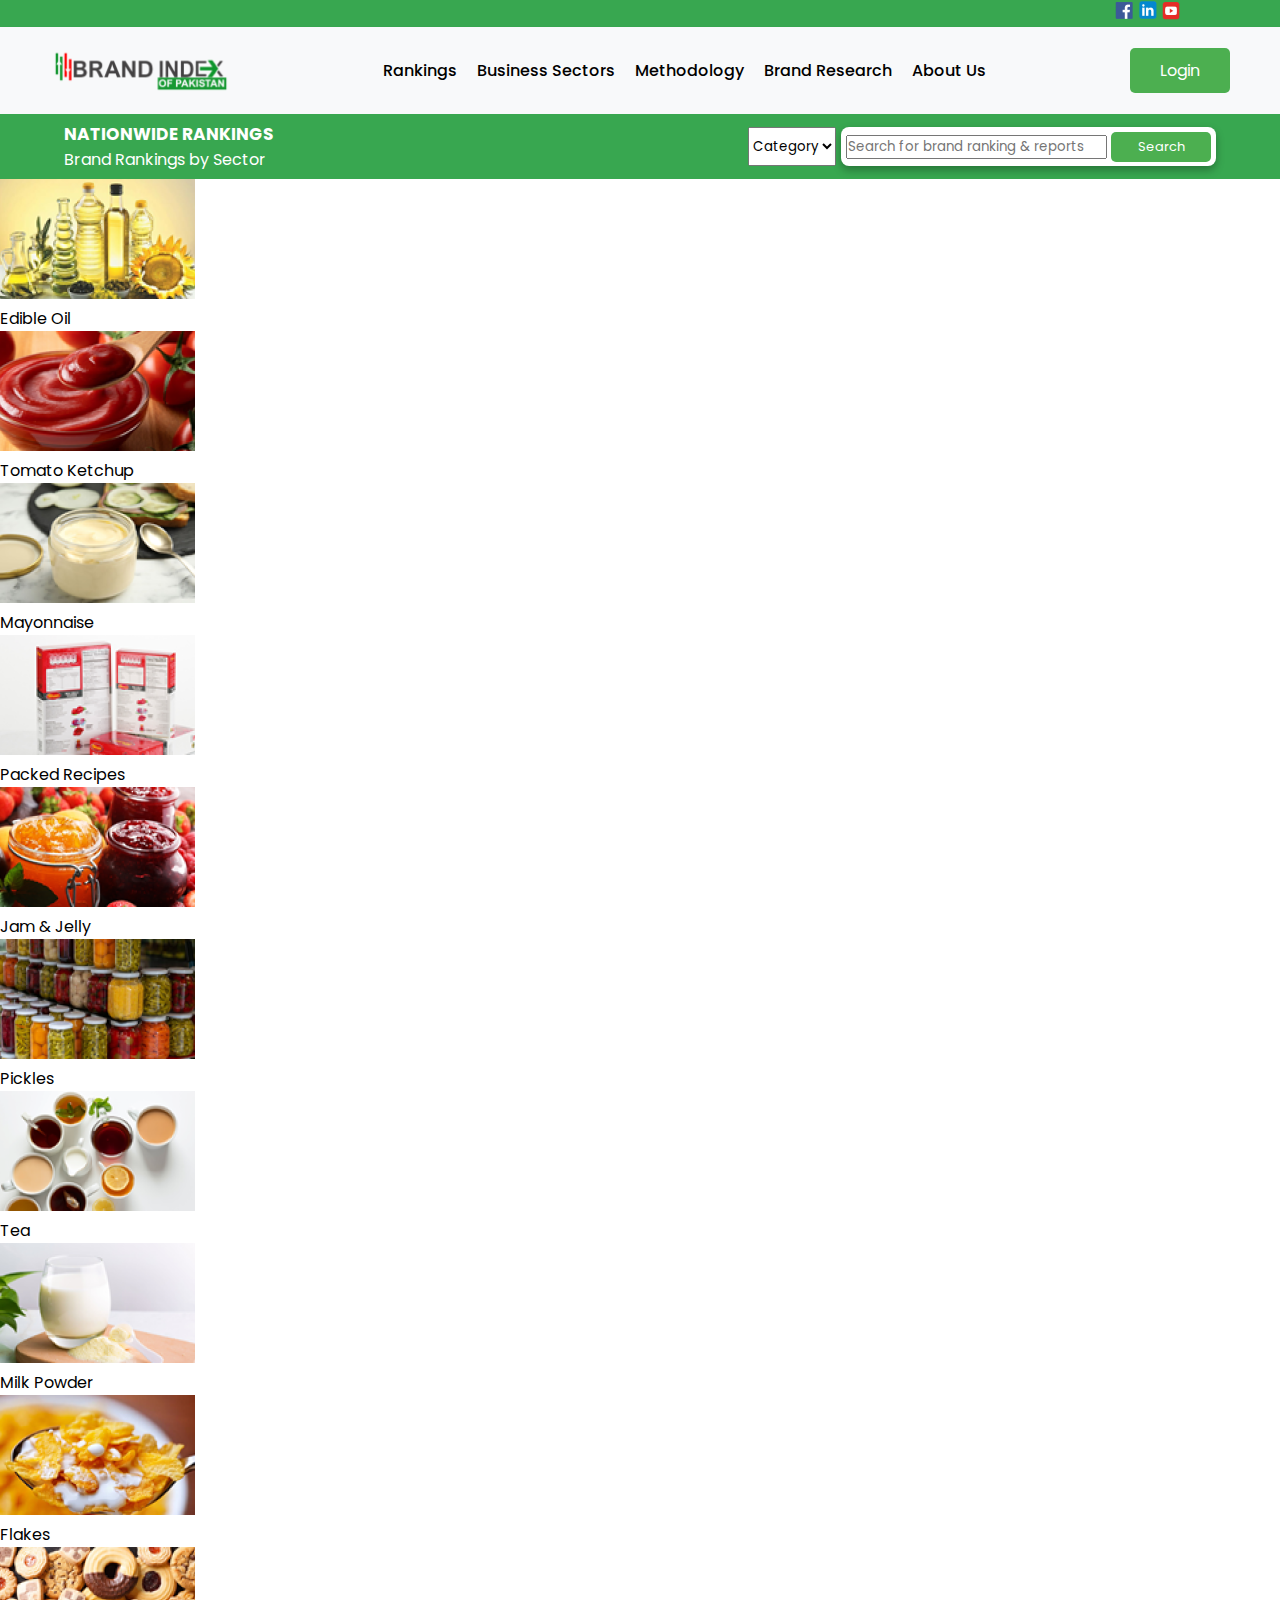
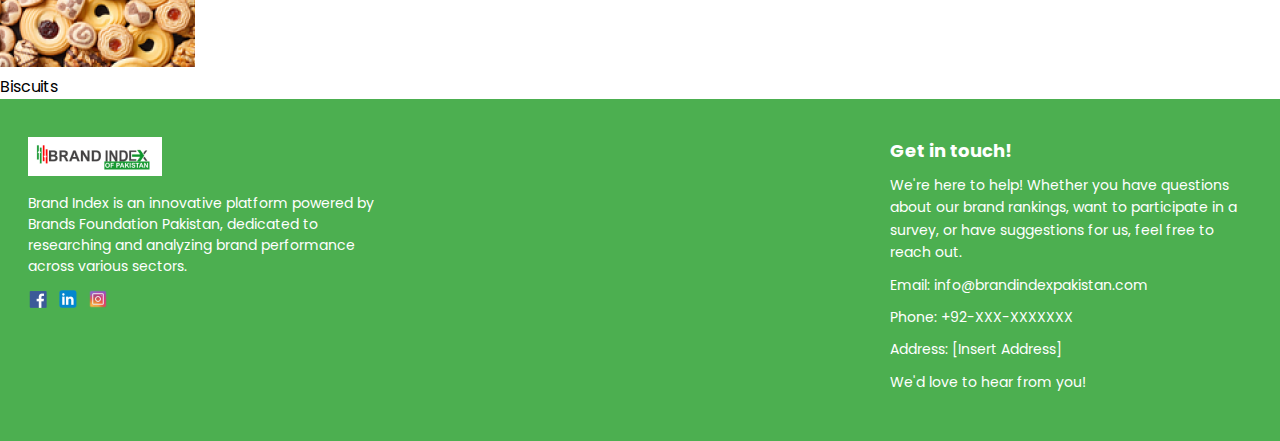
==== businessSector.html @ 5a48e3e4 "INIT" ====
<!DOCTYPE html>
<html lang="en">
<head>
    <meta charset="UTF-8">
    <meta name="viewport" content="width=device-width, initial-scale=1.0">
    <link rel="stylesheet" href="./assets/css/global.css">
    <link rel="stylesheet" href="./assets/css/header.css">
    <link rel="stylesheet" href="./assets/css/footer.css">
    <link rel="stylesheet" href="./assets/css/home.css">
    <link rel="stylesheet" href="./assets/css/ranking.css">
    <link
      href="https://fonts.googleapis.com/css2?family=Poppins:ital,wght@0,100;0,200;0,300;0,400;0,500;0,600;0,700;0,800;0,900;1,100;1,200;1,300;1,400;1,500;1,600;1,700;1,800;1,900&display=swap"
      rel="stylesheet"
    />
    <title>Business Sector</title>
</head>
<body>
    <header>
        <nav>
          <div class="upper-nav">
            <div class="social-icons">
              <img src="./assets/images/1 1.png" alt="" />
              <img src="./assets/images/2 1.png" alt="" />
              <img src="./assets/images/3 1.png" alt="" />
            </div>
          </div>
          <div id="login-nav">
            <div class="lower-nav">
              <div class="logo">
                <img src="./assets/images/LOgo 1.png" alt="Logo" />
              </div>
              <ul>
                <li><a href="./ranking.html" target="_self">Rankings</a></li>
                <li><a href="./businessSector.html" target="_self">Business Sectors</a></li>
                <li><a href="#" target="_self">Methodology</a></li>
                <li><a href="#" target="_self">Brand Research</a></li>
                <li><a href="#" target="_self">About Us</a></li>
              </ul>
  
              <button class="btn-green login-btn">Login</button>
            </div>
          </div>
        </nav>
      </header>

      <section>
        <div class="section-top">
            <div class="side-nav-container">
             
    
              <div class="main_heading">
                <h2 class="consumer-heading">Nationwide Rankings</h2>
                <p class="consumer-text">Brand Rankings by Sector</p>
              </div>
            </div>
            <div class=" ranking-inp">
                <div class="search-inp">
                    <select name="" id="">
                        <option value="Category">Category</option>
                        <option value="Clothing">Clothing</option>
                        <option value="Foods">Foods</option>
                    </select>
                    <div class="search-input">

                        <input  type="text" name="" id="" placeholder="Search for brand ranking & reports">
                        <button class="btn-green search-btn">Search</button>
                    </div>
                </div>
            </div>
    
        
          </div>
          <main>
            <div class="cards-container">
                
                <div class="card">
                  <img src="./assets/images/edibleoil.png" alt="Clothing">
                  <div class="card-title">Edible Oil</div>
                </div>
            
               
                <div class="card">
                  <img src="./assets/images/tomatoketchup.png" alt="Cosmetics">
                  <div class="card-title">Tomato Ketchup</div>
                </div>
            
                
                <div class="card">
                  <img src="./assets/images/mayyo.png" alt="Restaurants">
                  <div class="card-title">Mayonnaise</div>
                </div>
            
            
                <div class="card">
                  <img src="./assets/images/recipe.png" alt="Banking">
                  <div class="card-title">Packed Recipes </div>
                </div>
            
          
                <div class="card">
                  <img src="./assets/images/jam&jelly.png" alt="Appliances">
                  <div class="card-title">Jam & Jelly </div>
                </div>
            
             
                <div class="card">
                  <img src="./assets/images/pickels.png" alt="Food Products">
                  <div class="card-title">Pickles</div>
                </div>
            
          
                <div class="card">
                  <img src="./assets/images/tea.png" alt="Beauty & Wellness">
                  <div class="card-title">Tea</div>
                </div>
            
               
                <div class="card">
                  <img src="./assets/images/milkpowder.png" alt="Detergents">
                  <div class="card-title">Milk Powder</div>
                </div>
            
                <div class="card">
                  <img src="./assets/images/flakes.png" alt="Automobiles">
                  <div class="card-title">Flakes</div>
                </div>
            
              
                <div class="card">
                  <img src="./assets/images/biscuits.png" alt="Home Textile">
                  <div class="card-title">Biscuits</div>
                </div>
            
            
                
              </div>
          </main>
      </section>


      <footer id="footer">
        <div class="footer-container">
          <!-- Left Section -->
          <div class="footer-left">
            <img
              src="./assets/images/BRAND INDEX Concepts Initial Logo 1.png"
              alt="Brand Index Logo"
            />
            <p>
              Brand Index is an innovative platform powered by Brands Foundation
              Pakistan, dedicated to researching and analyzing brand performance
              across various sectors.
            </p>
            <div class="footer-social-icons">
              <a href="#"
                ><img src="./assets/images/1 1.png" alt="Facebook" width="20"
              /></a>
              <a href="#"
                ><img src="./assets/images/2 1.png" alt="LinkedIn" width="20"
              /></a>
              <a href="#"
                ><img
                  src="./assets/images/Iocn 12.png"
                  alt="Instagram"
                  width="20"
              /></a>
            </div>
          </div>
  
          <!-- Right Section -->
          <div class="footer-right">
            <h4>Get in touch!</h4>
            <p>
              We're here to help! Whether you have questions about our brand
              rankings, want to participate in a survey, or have suggestions for
              us, feel free to reach out.
            </p>
            <p>
              Email:
              <a href="mailto:info@brandindexpakistan.com"
                >info@brandindexpakistan.com</a
              >
            </p>
            <p>Phone: +92-XXX-XXXXXXX</p>
            <p>Address: [Insert Address]</p>
            <p>We'd love to hear from you!</p>
          </div>
        </div>
      </footer>
    
</body>
</html>
---- assets/css/global.css ----
:root {
  --primary: #4caf50;
  --greenn: #38a750;
  --primary-hover: #45a049;
  --white: #fff;
  --white2: #ffffff;
  --bg: #f4f4f4;
  --bg-light: #ccc;
  --link-color: #007bff;
  --gray: #959595;
  --lightgreen: #d9f2d0;
  --lightgray: #eae7e7;
  --red:#d71e1e;
  --darkred:#d60004;
  --skyblue:#1ba6ec;
  --darkblue:#173e63;
  --golden:#d29f00;
  --darkgray:#545454;
}

/* Root CSS */
* {
  margin: 0;
  padding: 0;
  box-sizing: border-box;
  font-family: Poppins;
}

.main-container {
  background-color: var(--bg);
  display: flex;
  justify-content: center;
  align-items: center;
  min-height: 89dvh;
  padding: 3rem 0 3rem 0;
}

/* Container */
.container {
  width: 700px;
  background: var(--white);
  padding: 20px;
  border-radius: 10px;
  box-shadow: 0 4px 6px rgba(0, 0, 0, 0.1);
}

/* Buttons */
.btn-green {
  width: 45%;
  padding: 10px;
  background-color: var(--primary);
  color: #fff;
  border: none;
  border-radius: 5px;
  font-size: medium;
  cursor: pointer;
}
.btn-gray {
  width: 45%;
  padding: 10px;
  background-color: var(--gray);
  color: #fff;
  border: none;
  border-radius: 5px;
  cursor: pointer;
  font-size: medium;
}

.btn-green:hover {
  background-color: var(--primary-hover);
}

header .lower-nav .profile-container .profile {
  display: flex;
  flex-direction: column;
  justify-content: center;
  align-items: center;
  /* border: 1px solid black; */
}
header .lower-nav .profile-container {
  display: flex;
  align-items: center;
  gap: 30px;
}
header .lower-nav .profile-container .logout .logout-icon,
header .lower-nav .profile-container .notification .notification-icon {
  width: 30px;
  cursor: pointer;
}

/* Consumer Dashboard */
.section-top {
  width: 100%;
  height: 65px;
  background-color: var(--greenn);
  color: var(--white2);
  display: flex;
  align-items: center;
  justify-content: space-between;
  padding: 0 4rem 0 4rem;
  position: relative;
}
.section-top .main_heading .consumer-heading {
  font-size: 17px;
  text-transform: uppercase;
}
.section-top .main_heading .consumer-heading .consumer-text {
  font-size: 14px;
}
.section-top .about-brand {
  width: 350px;
  /* border: 1px solid black; */
}
.section-top .about-brand .about-text {
  font-size: 14px;
}

.register-container {
  display: flex;
  flex-direction: column;
  /* justify-content: space-evenly; */
  /* border: 2px solid black; */
  gap: 50px;
  padding: 0px 30px;
}

.register-container .row {
  display: flex;
  justify-content: space-between;
  gap: 30px;
}

.form-group {
  margin-top: 15px;
  /* margin-bottom: 15px; */
  width: 45%;
  position: relative;
}

.form-group label,
.form-group1 label {
  position: absolute;
  left: 5%;
  top: 15%;
  padding: 0 10px 0 10px;
  transform: translate(10px, -20px);
  transition: 0.5s ease;
  background-color: var(--white);
  font-size: small;
}

.inpt {
  width: 100%;
  padding: 10px;
  border: 1px solid var(--bg-light);
  border-radius: 5px;
  background: transparent;
  cursor: pointer;
}

.side-nav-container {
  display: flex;
  gap: 20px;
  align-items: center;
}
.side-nav-container .side-nav .side-nav-icon {
  width: 30px;
  cursor: pointer;
}

.side_navbar {
  position: absolute;
  top: 70px;
  left: 0;
  width: 200px;
  height: max-content;
  background-color: var(--white2);
  box-shadow: 0 4px 6px rgba(0, 0, 0, 0.1);
  border-radius: 0.5rem;
}
.side_navbar .sidenav-list {
  width: 100%;
  height: 100%;
  display: flex;
  justify-content: start;
  align-items: start;
  flex-direction: column;
  padding: 0.5rem;
  gap: 20px;
}

.side_navbar .sidenav-list span {
  color: var(--primary);
  cursor: pointer;
}
.side_navbar .sidenav-list li {
  color: black;
  font-size: small;
  padding-left: 1rem;
  cursor: pointer;
}
---- assets/css/header.css ----
/* Header */

nav {
  width: 100%;
  min-height: 100px;
  background-color: #ffffff;
  display: flex;
  flex-direction: column;
  /* border: 1px solid black; */
}

.upper-nav {
  width: 100%;
  height: 30%;
  background-color: #38a750;
  display: flex;
  align-items: center;
  justify-content: end;
}

.social-icons {
  margin-right: 100px;
}

.register-nav {
  display: flex;
  justify-content: center;
  align-items: center;
  flex-direction: column;
  padding: 0.5rem 0 0.5rem 0;
}
#register-nav-bar {
  display: none;
}

.lower-nav {
  width: 100%;
  display: flex;
  align-items: center;
  justify-content: space-between;
  padding: 10px 50px; /* Added padding for spacing */
  background-color: #f8f9fa; /* Optional: adds a subtle background color */
  box-shadow: 0 3px 4px rgba(0, 0, 0, 0.2); /* Optional: adds a slight shadow for separation */
}

.logo img {
  max-height: 60px; /* Ensures the logo scales correctly */
  object-fit: contain; /* Maintains aspect ratio */
}

.lower-nav ul {
  display: flex;
  gap: 20px; /* Adds spacing between menu items */
  list-style-type: none;
  margin: 0; /* Removes default margin */
  padding: 0; /* Removes default padding */
}

.lower-nav ul li a {
  text-decoration: none;
  color: #000; /* Ensures text color is consistent */
  font-size: 16px; /* Adjusts text size for better readability */
  font-weight: 500; /* Makes the text slightly bold */
  transition: color 0.3s; /* Smooth transition for hover effect */
}

.lower-nav ul li a:hover {
  color: #4caf50; /* Changes color on hover for better UX */
}
---- assets/css/footer.css ----
/* Footer */
footer {
  background-color: var(--primary);
  color: var(--white);
  padding: 20px;
}

.footer-container {
  max-width: 100%;
  display: flex;
  flex-wrap: wrap;
  justify-content: space-between;
}

.footer-left,
.footer-right {
  flex: 0.3;
  min-width: 300px;
  margin: 10px 0;
  padding: 0.5rem;
}

.footer-left img {
  max-width: 150px;
}

.footer-left p {
  margin-top: 10px;
  font-size: 14px;
  line-height: 1.5;
}

.footer-social-icons {
  margin-top: 10px;
  display: flex;
  gap: 10px;
}

.footer-social-icons a {
  text-decoration: none;
  color: var(--white);
  font-size: 20px;
}

.footer-right h4 {
  margin-bottom: 10px;
  font-size: 18px;
}

.footer-right p {
  font-size: 14px;
  line-height: 1.6;
  margin-bottom: 10px;
}

.footer-right a {
  color: var(--white);
  text-decoration: none;
}

.footer-right a:hover {
  text-decoration: underline;
}

@media (max-width: 768px) {
  .footer-container {
    flex-direction: column;
    align-items: center;
    text-align: center;
  }

  .footer-left,
  .footer-right {
    margin: 10px 0;
  }
  .footer-social-icons {
    justify-content: center;
  }
}
---- assets/css/home.css ----
header nav .login-btn {
    width: 100px;

}
section .herosection {
  
    width: 100%;
    height: 400px;
    position: relative;
    
}

.herosection .search-box {
    width: 650px;
    max-width: 90%;
    display: flex;
    flex-direction: column;
    align-items: center;
    gap: 10px;
    border-radius: 0.5rem;
    padding: 1rem;
    box-shadow: 0px 4px 8px rgba(0, 0, 0, 0.1);
    background-color: var(--white2);
    position: absolute;
    bottom: -100px;
    left: 50%;
    transform: translate(-50%, -50%);
}
.herosection img {
    width: 100%;
    height: 100%;
    object-fit: cover;
}

.search-box h3 {
    color: var(--red);
}
.search-box select {
    border-radius: 0.5rem;
    box-shadow: 0px 4px 8px rgba(0, 0, 0, 0.3);
    background-color: var(--white);
    border: none;
}
.search-inp {
    display: flex;
    gap: 5px;
}
.search-input {
    box-shadow: 0px 4px 8px rgba(0, 0, 0, 0.3);
    background-color: var(--white);
    border-radius: 0.5rem;
    padding: 0.3rem;
}
.herosection input {
    width: 400px;
    border: none;
    outline: none;
}
.search-btn {
    width: 100px;
    height: 30px;
    font-size: small;
    padding: 0;
}


.top-brands-container {
    background: var(--white);
    box-shadow: 0 5px 15px rgba(0, 0, 0, 0.2);
    border-radius: 10px;
    margin: 20px auto;
    padding: 20px;
    max-width: 1200px;
    color:black;
  }

 
  .top-bar {
    display: flex;
    justify-content: space-between;
    align-items: center;
    margin-bottom: 15px;
  }


  .nav-title {
    font-size: 1.4rem;
    font-weight: 600;
    margin: 0;
    color: var(--red);
  }

  
  .top-brands-nav {
    display: flex;
    align-items: center;
    justify-content: space-between;
  }

  
  .categories {
    display: flex;
    align-items: center;
    gap: 15px;
    overflow-x: auto; 
    flex: 1;
    justify-content: flex-start; 
    padding: 5px 10px; 
  }


  .categories a {
    text-decoration: none;
    color: var(--gray);
    font-size: 0.95rem;
    padding: 10px 15px;
    border-radius: 25px;
    transition: background-color 0.3s ease, transform 0.3s ease;
    white-space: nowrap;
  }

  .categories a.active {
    background: #28a745;
    color: #fff;
    font-weight: 600;
    box-shadow: 0 3px 5px rgba(0, 0, 0, 0.3);
  }

  .categories::-webkit-scrollbar {
    height: 6px;
  }

  .categories::-webkit-scrollbar-thumb {
    background: var(--lightgray);
    border-radius: 10px;
  }

.carousel-container {
    position: relative;
    max-width: 1000px;
    margin: auto;
    margin-top: 90px;
    overflow: hidden;
    padding-bottom: 20px;
  }
  
  .header {
    display: flex;
    justify-content: space-between;
    align-items: center;
    margin-bottom: 10px;
  }
  
  .section-title {
    color:var(--red);
    font-size: 1.5rem;
    font-weight: 700;
  }
  
  .browse-all {
    font-size: 1rem;
    text-decoration: none;
    color: #333;
    transition: color 0.3s ease;
  }
  
  .browse-all:hover {
    color:var(--red);
  }
  
  .carousel-content {
    display: flex;
    gap: 20px;
    overflow-x: auto;
    scroll-behavior: smooth;
    padding: 10px 0;
  }
  
  .carousel-content::-webkit-scrollbar {
    display: none; 
  }
  
  .carousel-item {
    flex: 0 0 calc(20% - 20px);
    background-color: var(--white);
    border: 1px solid #ddd;
    border-radius: 8px;
    box-shadow: 0 2px 8px rgba(0, 0, 0, 0.1);
    text-align: center;
    transition: transform 0.3s ease;
  }
  
  .carousel-item img {
    width: 100%;
    height: 140px;
    object-fit: cover;
    border-radius: 8px 8px 0 0;
  }
  
  .item-title {
    padding: 10px 0;
    font-size: 1rem;
    font-weight: 600;
    color: #333;
    background-color: #f9f9f9;
    border-top: 1px solid #ddd;
    border-radius: 0 0 8px 8px;
  }
  

  .carousel-item:hover {
    transform: translateY(-5px);
    box-shadow: 0 4px 12px rgba(0, 0, 0, 0.2);
  }
  

  .arrow-button {
    position: absolute;
    top: 50%;
    transform: translateY(-50%);
    background-color: rgba(255, 255, 255, 0.9);
    border: none;
    border-radius: 50%;
    box-shadow: 0 2px 6px rgba(0, 0, 0, 0.2);
    width: 40px;
    height: 40px;
    font-size: 1.2rem;
    color: #333;
    cursor: pointer;
    transition: all 0.3s ease;
    display: flex;
    align-items: center;
    justify-content: center;
    z-index: 10;
  }
  
  .arrow-button:hover {
    background-color: #d71e1e;
    color: #fff;
  }
  
  .left-arrow {
    left: 10px;
  }
  
  .right-arrow {
    right: 10px;
  }
  
 
  @media (max-width: 768px) {
    .carousel-item {
      flex: 0 0 calc(50% - 20px);
    }
  
    .section-title {
      font-size: 1.2rem;
    }
  
    .arrow-button {
      width: 35px;
      height: 35px;
      font-size: 1rem;
    }
  }
  
  @media (max-width: 480px) {
    .carousel-item {
      flex: 0 0 calc(100% - 20px);
    }
  
    .section-title {
      font-size: 1rem;
    }
  
    .browse-all {
      font-size: 0.9rem;
    }
  }


.your-opinion {
    width: 100%;
    height: 300px;
    margin-top: 30px;
    position: relative;

}
.your-opinion img {
    width: 100%;
    height: 100%;
    object-fit: cover;
}
.opinion-content {

    position: absolute;
    top: 50%;
    left: 50%;
    transform: translate(-50%,-50%);
    display: flex;
    flex-direction: column;
    align-items: center;
    gap: 10px;
    color: var(--white);
    
}
.opinion-steps {
    display: flex;
    justify-content:center;
    align-items: center;
    gap: 5px;
   
}
.opinion-content .opinion-head h3 {
    background-color: var(--primary);
    text-align: center;
}
.opinion-content .opinion-text p , .opinion-content .opinion-steps .steps  {
    font-size:small;
    text-align: center;
}
.opinion-content .opinion-steps .steps {
    /* border: 2px solid red; */
    display: flex;
    flex-direction: column;
    align-items: center;
}
.opinion-steps .line {
    background-color: var(--white);
    width: 100px;
    height: 1px;
}
.opinion-steps span {
    background-color: var(--primary);
    /* padding: 0.5rem 0.2rem; */
    width: 30px;
    height: 30px;
    padding: 0.3rem;
    margin-top: 40px;
}

.brand-valuation {

    width: 100%;
    display: flex;
    justify-content: center;
    align-items: center;
    padding: 6rem 1rem;
    gap: 50px;
}
  
.valuation-text  {

    width: 700px;
    /* border: 2px solid black; */
    display: flex;
    flex-direction: column;
    gap: 10px;
}
.valuation-text p {
    font-size: medium;
}
.valuation-img {
    width: 500px;
    /* border: 1px solid  black; */
}
.valuation-img img {
    width: 100%;
    object-fit: cover;

}
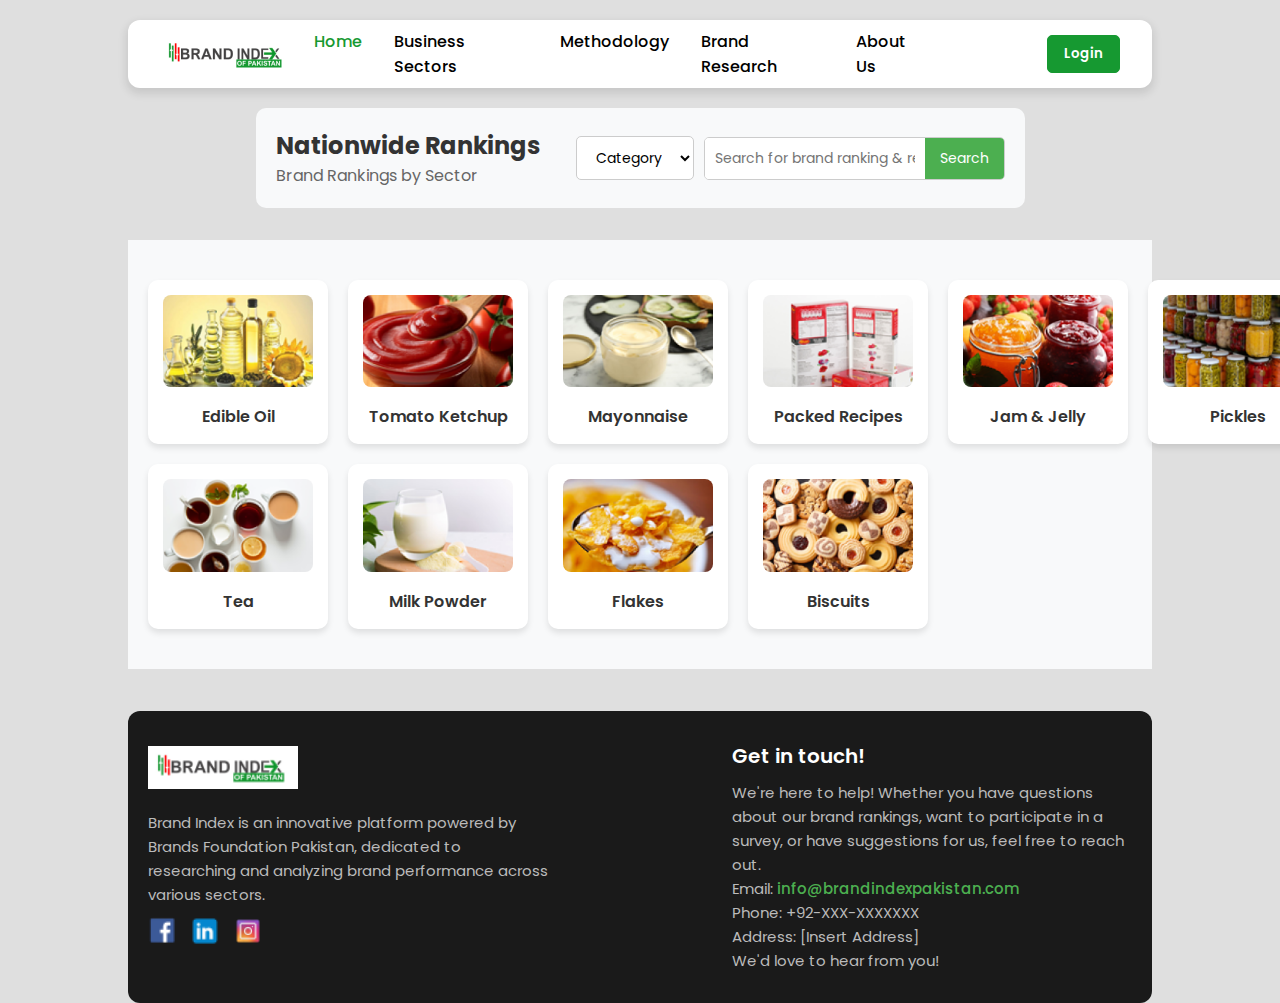
==== commit eb60f610: "brand sector page done" ====
--- a/businessSector.html
+++ b/businessSector.html
@@ -1,192 +1,168 @@
 <!DOCTYPE html>
 <html lang="en">
-<head>
-    <meta charset="UTF-8">
-    <meta name="viewport" content="width=device-width, initial-scale=1.0">
-    <link rel="stylesheet" href="./assets/css/global.css">
-    <link rel="stylesheet" href="./assets/css/header.css">
-    <link rel="stylesheet" href="./assets/css/footer.css">
-    <link rel="stylesheet" href="./assets/css/home.css">
-    <link rel="stylesheet" href="./assets/css/ranking.css">
+  <head>
+    <meta charset="UTF-8" />
+    <meta name="viewport" content="width=device-width, initial-scale=1.0" />
+    <link rel="stylesheet" href="./assets/css/style.css" />
     <link
       href="https://fonts.googleapis.com/css2?family=Poppins:ital,wght@0,100;0,200;0,300;0,400;0,500;0,600;0,700;0,800;0,900;1,100;1,200;1,300;1,400;1,500;1,600;1,700;1,800;1,900&display=swap"
       rel="stylesheet"
     />
     <title>Business Sector</title>
-</head>
-<body>
+  </head>
+  <body>
     <header>
-        <nav>
-          <div class="upper-nav">
-            <div class="social-icons">
-              <img src="./assets/images/1 1.png" alt="" />
-              <img src="./assets/images/2 1.png" alt="" />
-              <img src="./assets/images/3 1.png" alt="" />
+      <div class="left">
+        <div class="logo">
+          <img
+            src="./assets/images/BRAND INDEX Concepts Initial Logo 1.png"
+            alt="Brand Index Logo"
+          />
+        </div>
+        <ul>
+          <li><a href="#" target="_self" class="active">Home</a></li>
+          <li>
+            <a href="#" target="_self">Business Sectors</a>
+          </li>
+          <li><a href="#" target="_self">Methodology</a></li>
+          <li><a href="#" target="_self">Brand Research</a></li>
+          <li><a href="#" target="_self">About Us</a></li>
+        </ul>
+      </div>
+
+      <div class="right">
+        <button class="btn-green login-btn">Login</button>
+      </div>
+    </header>
+
+    <section>
+      <div class="section-top">
+        <div class="side-nav-container">
+          <div class="main_heading">
+            <h2 class="consumer-heading">Nationwide Rankings</h2>
+            <p class="consumer-text">Brand Rankings by Sector</p>
+          </div>
+        </div>
+        <div class="ranking-inp">
+          <div class="search-inp">
+            <select name="" id="">
+              <option value="Category">Category</option>
+              <option value="Clothing">Clothing</option>
+              <option value="Foods">Foods</option>
+            </select>
+            <div class="search-input">
+              <input
+                type="text"
+                name=""
+                id=""
+                placeholder="Search for brand ranking & reports"
+              />
+              <button class="btn-green search-btn">Search</button>
             </div>
           </div>
-          <div id="login-nav">
-            <div class="lower-nav">
-              <div class="logo">
-                <img src="./assets/images/LOgo 1.png" alt="Logo" />
-              </div>
-              <ul>
-                <li><a href="./ranking.html" target="_self">Rankings</a></li>
-                <li><a href="./businessSector.html" target="_self">Business Sectors</a></li>
-                <li><a href="#" target="_self">Methodology</a></li>
-                <li><a href="#" target="_self">Brand Research</a></li>
-                <li><a href="#" target="_self">About Us</a></li>
-              </ul>
-  
-              <button class="btn-green login-btn">Login</button>
-            </div>
+        </div>
+      </div>
+      <main class="brand-sector">
+        <div class="cards-container">
+          <div class="card">
+            <img src="./assets/images/edibleoil.png" alt="Clothing" />
+            <div class="card-title">Edible Oil</div>
           </div>
-        </nav>
-      </header>
 
-      <section>
-        <div class="section-top">
-            <div class="side-nav-container">
-             
-    
-              <div class="main_heading">
-                <h2 class="consumer-heading">Nationwide Rankings</h2>
-                <p class="consumer-text">Brand Rankings by Sector</p>
-              </div>
-            </div>
-            <div class=" ranking-inp">
-                <div class="search-inp">
-                    <select name="" id="">
-                        <option value="Category">Category</option>
-                        <option value="Clothing">Clothing</option>
-                        <option value="Foods">Foods</option>
-                    </select>
-                    <div class="search-input">
+          <div class="card">
+            <img src="./assets/images/tomatoketchup.png" alt="Cosmetics" />
+            <div class="card-title">Tomato Ketchup</div>
+          </div>
 
-                        <input  type="text" name="" id="" placeholder="Search for brand ranking & reports">
-                        <button class="btn-green search-btn">Search</button>
-                    </div>
-                </div>
-            </div>
-    
-        
+          <div class="card">
+            <img src="./assets/images/mayyo.png" alt="Restaurants" />
+            <div class="card-title">Mayonnaise</div>
           </div>
-          <main>
-            <div class="cards-container">
-                
-                <div class="card">
-                  <img src="./assets/images/edibleoil.png" alt="Clothing">
-                  <div class="card-title">Edible Oil</div>
-                </div>
-            
-               
-                <div class="card">
-                  <img src="./assets/images/tomatoketchup.png" alt="Cosmetics">
-                  <div class="card-title">Tomato Ketchup</div>
-                </div>
-            
-                
-                <div class="card">
-                  <img src="./assets/images/mayyo.png" alt="Restaurants">
-                  <div class="card-title">Mayonnaise</div>
-                </div>
-            
-            
-                <div class="card">
-                  <img src="./assets/images/recipe.png" alt="Banking">
-                  <div class="card-title">Packed Recipes </div>
-                </div>
-            
-          
-                <div class="card">
-                  <img src="./assets/images/jam&jelly.png" alt="Appliances">
-                  <div class="card-title">Jam & Jelly </div>
-                </div>
-            
-             
-                <div class="card">
-                  <img src="./assets/images/pickels.png" alt="Food Products">
-                  <div class="card-title">Pickles</div>
-                </div>
-            
-          
-                <div class="card">
-                  <img src="./assets/images/tea.png" alt="Beauty & Wellness">
-                  <div class="card-title">Tea</div>
-                </div>
-            
-               
-                <div class="card">
-                  <img src="./assets/images/milkpowder.png" alt="Detergents">
-                  <div class="card-title">Milk Powder</div>
-                </div>
-            
-                <div class="card">
-                  <img src="./assets/images/flakes.png" alt="Automobiles">
-                  <div class="card-title">Flakes</div>
-                </div>
-            
-              
-                <div class="card">
-                  <img src="./assets/images/biscuits.png" alt="Home Textile">
-                  <div class="card-title">Biscuits</div>
-                </div>
-            
-            
-                
-              </div>
-          </main>
-      </section>
 
+          <div class="card">
+            <img src="./assets/images/recipe.png" alt="Banking" />
+            <div class="card-title">Packed Recipes</div>
+          </div>
 
-      <footer id="footer">
-        <div class="footer-container">
-          <!-- Left Section -->
-          <div class="footer-left">
-            <img
-              src="./assets/images/BRAND INDEX Concepts Initial Logo 1.png"
-              alt="Brand Index Logo"
-            />
-            <p>
-              Brand Index is an innovative platform powered by Brands Foundation
-              Pakistan, dedicated to researching and analyzing brand performance
-              across various sectors.
-            </p>
-            <div class="footer-social-icons">
-              <a href="#"
-                ><img src="./assets/images/1 1.png" alt="Facebook" width="20"
-              /></a>
-              <a href="#"
-                ><img src="./assets/images/2 1.png" alt="LinkedIn" width="20"
-              /></a>
-              <a href="#"
-                ><img
-                  src="./assets/images/Iocn 12.png"
-                  alt="Instagram"
-                  width="20"
-              /></a>
-            </div>
+          <div class="card">
+            <img src="./assets/images/jam&jelly.png" alt="Appliances" />
+            <div class="card-title">Jam & Jelly</div>
           </div>
-  
-          <!-- Right Section -->
-          <div class="footer-right">
-            <h4>Get in touch!</h4>
-            <p>
-              We're here to help! Whether you have questions about our brand
-              rankings, want to participate in a survey, or have suggestions for
-              us, feel free to reach out.
-            </p>
-            <p>
-              Email:
-              <a href="mailto:info@brandindexpakistan.com"
-                >info@brandindexpakistan.com</a
-              >
-            </p>
-            <p>Phone: +92-XXX-XXXXXXX</p>
-            <p>Address: [Insert Address]</p>
-            <p>We'd love to hear from you!</p>
+
+          <div class="card">
+            <img src="./assets/images/pickels.png" alt="Food Products" />
+            <div class="card-title">Pickles</div>
+          </div>
+
+          <div class="card">
+            <img src="./assets/images/tea.png" alt="Beauty & Wellness" />
+            <div class="card-title">Tea</div>
+          </div>
+
+          <div class="card">
+            <img src="./assets/images/milkpowder.png" alt="Detergents" />
+            <div class="card-title">Milk Powder</div>
+          </div>
+
+          <div class="card">
+            <img src="./assets/images/flakes.png" alt="Automobiles" />
+            <div class="card-title">Flakes</div>
+          </div>
+
+          <div class="card">
+            <img src="./assets/images/biscuits.png" alt="Home Textile" />
+            <div class="card-title">Biscuits</div>
           </div>
         </div>
-      </footer>
-    
-</body>
-</html>+      </main>
+    </section>
+
+    <footer id="footer">
+      <div class="footer-container">
+        <div>
+          <img
+            src="./assets/images/BRAND INDEX Concepts Initial Logo 1.png"
+            alt="Brand Index Logo"
+          />
+          <p>
+            Brand Index is an innovative platform powered by Brands Foundation
+            Pakistan, dedicated to researching and analyzing brand performance
+            across various sectors.
+          </p>
+          <div class="footer-social-icons">
+            <a href="#"
+              ><img src="./assets/images/1 1.png" alt="Facebook" width="20"
+            /></a>
+            <a href="#"
+              ><img src="./assets/images/2 1.png" alt="LinkedIn" width="20"
+            /></a>
+            <a href="#"
+              ><img
+                src="./assets/images/Iocn 12.png"
+                alt="Instagram"
+                width="20"
+            /></a>
+          </div>
+        </div>
+
+        <div>
+          <h4>Get in touch!</h4>
+          <p>
+            We're here to help! Whether you have questions about our brand
+            rankings, want to participate in a survey, or have suggestions for
+            us, feel free to reach out.
+          </p>
+          <p>
+            Email:
+            <a href="mailto:info@brandindexpakistan.com"
+              >info@brandindexpakistan.com</a
+            >
+          </p>
+          <p>Phone: +92-XXX-XXXXXXX</p>
+          <p>Address: [Insert Address]</p>
+          <p>We'd love to hear from you!</p>
+        </div>
+      </div>
+    </footer>
+  </body>
+</html>
--- a/assets/css/style.css
+++ b/assets/css/style.css
@@ -0,0 +1,859 @@
+/* ----- Global Styles ----- */
+* {
+  margin: 0;
+  padding: 0;
+  box-sizing: border-box;
+  font-family: Poppins;
+}
+
+html {
+  scroll-behavior: smooth;
+  height: 100%;
+  width: 100%;
+}
+
+body {
+  background-color: #dfdfdf;
+  height: auto;
+  width: auto;
+  /* border: 1px solid red; */
+  overflow-y: auto;
+}
+
+/* ----- Scrollbar Styles ----- */
+body::-webkit-scrollbar {
+  width: 8px;
+}
+
+body::-webkit-scrollbar-thumb {
+  background: #888;
+  border-radius: 8px;
+}
+
+body::-webkit-scrollbar-track {
+  background: #f1f1f1;
+}
+
+/* ----- Header ----- */
+
+header {
+  display: flex;
+  justify-content: space-between;
+  align-items: center;
+  padding: 1rem 2rem;
+  background-color: rgb(255, 255, 255);
+  box-shadow: 0px 4px 8px 2px rgba(0, 0, 0, 0.1);
+  width: 80%;
+  position: relative;
+  z-index: 1000;
+  height: 68px;
+  margin: 20px auto;
+  border-radius: 12px;
+}
+
+header .left {
+  display: flex;
+  align-items: center;
+  gap: 20px;
+  /* justify-content: space-between; */
+  width: 80%;
+  /* border: 1px solid red; */
+}
+
+header .left .logo {
+  width: auto;
+  display: flex;
+  justify-content: center;
+  align-items: center;
+}
+
+header .left ul {
+  display: flex;
+  gap: 2rem;
+}
+
+header .left ul li {
+  list-style: none;
+}
+
+header .left ul li a {
+  text-decoration: none;
+  color: #000;
+  font-weight: 500;
+  font-size: 1rem;
+}
+
+header .left ul li a:hover {
+  color: #169931;
+  transition: 0.5s;
+}
+
+header .left ul li a.active {
+  color: #169931;
+}
+
+header .right {
+  display: flex;
+  gap: 2rem;
+}
+
+header .right button {
+  padding: 0.5rem 1rem;
+  border: none;
+  background-color: #169931;
+  border: 1px solid #169931;
+  color: white;
+  font-weight: 600;
+  border-radius: 5px;
+  cursor: pointer;
+}
+
+header .right button:hover {
+  background-color: white;
+  color: #169931;
+  transition: 0.5s;
+}
+
+/* ----- Main Section ----- */
+
+section {
+  display: flex;
+  justify-content: center;
+  align-items: center;
+  flex-direction: column;
+  padding: 0;
+  width: 80%;
+  margin: 10px auto;
+  /* border: 2px solid red; */
+}
+
+/* ----- Hero Section ----- */
+
+.hero {
+  position: relative;
+  display: flex;
+  flex-direction: column;
+  justify-content: center;
+  align-items: center;
+  width: 100%;
+  margin-bottom: 2rem;
+}
+
+.hero img {
+  width: 100%;
+  height: 400px;
+  display: block;
+  object-fit: cover;
+  box-shadow: 0px 4px 10px rgba(0, 0, 0, 0.2);
+  border-radius: 10px;
+}
+
+.hero .search-box {
+  position: absolute;
+  top: 50%;
+  left: 50%;
+  transform: translate(-50%, -50%);
+  background-color: #bbbbbbc0;
+  padding: 1rem 2rem;
+  text-align: center;
+  border-radius: 10px;
+  box-shadow: 0px 4px 10px rgba(0, 0, 0, 0.2);
+}
+
+.hero .search-box h3 {
+  font-size: 1.4rem;
+  margin-bottom: 1rem;
+  text-decoration: dashed;
+  color: #252525;
+  stroke: 1px;
+}
+
+.dropdown-container {
+  display: flex;
+  gap: 15px;
+  margin-top: 1.5rem;
+  margin: auto;
+  width: 100%;
+  justify-content: center;
+}
+
+/* Normal Dropdown */
+.dropdown {
+  padding: 10px;
+  border: 1px solid #ccc;
+  border-radius: 5px;
+  width: 200px;
+}
+
+/* Searchable Dropdown */
+.searchable-dropdown {
+  position: relative;
+  width: 200px;
+}
+
+.searchable-dropdown input {
+  width: 100%;
+  padding: 10px;
+  border: 1px solid #ccc;
+  border-radius: 5px;
+}
+
+.options-list {
+  position: absolute;
+  width: 100%;
+  background: white;
+  border: 1px solid #ccc;
+  border-radius: 5px;
+  max-height: 150px;
+  overflow-y: auto;
+  display: none;
+  z-index: 1000;
+  color: #000;
+}
+
+.option {
+  padding: 10px;
+  cursor: pointer;
+  text-align: left;
+  font-size: 13px;
+}
+
+.option:hover {
+  background: #f0f0f0;
+}
+
+/* ----- Main Content ----- */
+
+main {
+  display: flex;
+  justify-content: center;
+  align-items: center;
+  flex-direction: column;
+  width: 100%;
+  margin: 2rem auto;
+  /* background-color: rgb(126, 126, 172); */
+}
+
+/* General Styling */
+.carousel-container {
+  position: relative;
+  max-width: 1000px;
+  margin: auto;
+  /* margin-top: 90px; */
+  overflow: hidden;
+  padding: 10px;
+  background: #ffffffa8;
+  border-radius: 12px;
+  box-shadow: 0 4px 12px rgba(0, 0, 0, 0.1);
+  width: 100%;
+}
+
+/* Header */
+.header {
+  display: flex;
+  justify-content: space-between;
+  align-items: center;
+  padding: 10px;
+  border-bottom: 1px solid #ddd;
+  width: 100%;
+  margin: auto;
+}
+
+.section-title {
+  color: black;
+  font-size: 1.8rem;
+  font-weight: 600;
+}
+
+.browse-all {
+  font-size: 1rem;
+  text-decoration: none;
+  color: #383838;
+  font-weight: 600;
+  transition: color 0.3s ease;
+}
+
+.browse-all:hover {
+  color: green;
+}
+
+.carousel-wrapper {
+  position: relative;
+  display: flex;
+  overflow-x: auto; /* Allow horizontal scrolling */
+  scroll-behavior: smooth;
+  scrollbar-width: none;
+  padding: 10px;
+}
+
+.carousel-wrapper::-webkit-scrollbar {
+  display: none;
+}
+
+.carousel-content {
+  display: flex;
+  gap: 16px;
+  transition: transform 0.5s ease-in-out;
+  margin: 4px auto;
+}
+
+.carousel-content::-webkit-scrollbar {
+  display: none;
+}
+
+.carousel-item {
+  flex: 0 0 200px;
+  background-color: var(--white);
+  border-radius: 10px;
+  box-shadow: 0 2px 6px rgba(0, 0, 0, 0.1);
+  text-align: center;
+  transition: transform 0.3s ease;
+}
+
+.carousel-item img {
+  width: 100%;
+  height: 140px;
+  object-fit: cover;
+  border-radius: 10px 10px 0 0;
+}
+
+.item-title {
+  padding: 12px;
+  font-size: 1rem;
+  font-weight: 600;
+  color: #333;
+  background-color: #f9f9f9;
+  border-radius: 0 0 10px 10px;
+}
+
+.carousel-item:hover {
+  transform: translateY(-5px);
+  box-shadow: 0 6px 14px rgba(0, 0, 0, 0.15);
+}
+
+/* Navigation Arrows */
+.arrow-button {
+  position: absolute;
+  top: 55%;
+  transform: translateY(-50%);
+  background-color: rgba(255, 255, 255, 0.95);
+  border: none;
+  border-radius: 50%;
+  box-shadow: 0 3px 8px rgba(0, 0, 0, 0.2);
+  width: 45px;
+  height: 45px;
+  font-size: 1.4rem;
+  color: #333;
+  cursor: pointer;
+  transition: all 0.3s ease;
+  display: flex;
+  align-items: center;
+  justify-content: center;
+  z-index: 10;
+}
+
+.arrow-button:hover {
+  box-shadow: 0 4px 10px rgba(215, 30, 30, 0.3);
+  background-color: #969696;
+  color: #fff;
+}
+
+.left-arrow {
+  left: 15px;
+}
+
+.right-arrow {
+  right: 15px;
+}
+
+.tableContainer {
+  width: 70%;
+  max-width: 1200px;
+  margin: 40px auto;
+  background: #f1f1f1;
+  padding: 20px;
+  border-radius: 12px;
+  box-shadow: 0 4px 10px rgba(0, 0, 0, 0.1);
+}
+
+/* Top Brands Section */
+.top-bar {
+  display: flex;
+  justify-content: space-between;
+  align-items: center;
+  padding-bottom: 10px;
+  border-bottom: 2px solid #e0e0e0;
+}
+
+.nav-title {
+  font-size: 22px;
+  font-weight: 600;
+  color: #333;
+}
+
+.browse-all {
+  text-decoration: none;
+  color: #169931;
+  font-weight: 500;
+}
+
+/* Navigation Bar */
+.top-brands-nav {
+  display: flex;
+  justify-content: center;
+  align-items: center;
+  overflow-x: auto; /* Enable horizontal scrolling */
+  overflow-y: hidden;
+  white-space: nowrap; /* Prevent items from wrapping */
+  width: 100%; /* Adjust width as needed */
+  margin: 15px auto;
+  height: 60px;
+  padding-bottom: 5px;
+}
+
+/* ---- Scrollbar Styling ---- */
+.top-brands-nav::-webkit-scrollbar {
+  height: 6px;
+}
+
+.top-brands-nav::-webkit-scrollbar-thumb {
+  background: #ccc;
+  border-radius: 10px;
+}
+
+.top-brands-nav::-webkit-scrollbar-track {
+  background: #f1f1f1;
+}
+
+.categories {
+  display: flex;
+  align-items: center;
+  gap: 15px;
+  /* overflow-x: auto; */
+  flex: 1;
+  justify-content: flex-start;
+  padding: 5px 10px;
+}
+
+.categories a {
+  text-decoration: none;
+  color: #555;
+  padding: 8px 14px;
+  border-radius: 20px;
+  font-size: 14px;
+  transition: 0.3s;
+  background: #f1f1f1;
+}
+
+.categories a:hover,
+.categories a.active {
+  background: #169931;
+  color: white;
+}
+
+/* Table Styling */
+.table {
+  width: 100%;
+  border-collapse: collapse;
+  margin-top: 20px;
+}
+
+.table th,
+.table td {
+  text-align: center;
+  padding: 12px;
+  border-bottom: 1px solid #ddd;
+  font-size: 14px;
+  font-weight: 400;
+}
+
+.table th {
+  background: #169931;
+  color: white;
+  font-weight: 600;
+}
+
+tr {
+  transition: all 0.3s ease;
+  width: auto;
+}
+
+/* .table tr:nth-child(even) {
+                background: #f9f9f9;
+              } */
+
+.table tr:hover {
+  background: #f9f9f9;
+}
+
+/* Icons and Images */
+.icon {
+  width: 30px !important;
+  cursor: pointer;
+}
+
+.table img {
+  width: 70px;
+  height: auto;
+  border-radius: 6px;
+}
+
+/* Your Opinion Section */
+.your-opinion {
+  position: relative;
+  width: 100%;
+  /* max-width: 1000px; */
+  margin: 30px auto;
+  border-radius: 12px;
+  overflow: hidden;
+}
+
+/* Full-Width Image */
+.your-opinion img {
+  width: 100%;
+  height: 500px;
+  display: block;
+  object-fit: cover;
+}
+
+/* Overlay Content */
+.opinion-content {
+  position: absolute;
+  top: 50%;
+  left: 50%;
+  transform: translate(-50%, -50%);
+  text-align: center;
+  color: white;
+  width: 80%;
+}
+
+/* Header Styling */
+.opinion-head h3 {
+  font-size: 28px;
+  font-weight: 700;
+  margin-bottom: 5px;
+  text-shadow: 2px 2px 5px rgba(0, 0, 0, 0.3);
+}
+
+.opinion-head span {
+  font-size: 18px;
+  font-weight: 500;
+  text-shadow: 1px 1px 3px rgba(0, 0, 0, 0.3);
+  display: block;
+  margin-bottom: 15px;
+}
+
+/* Description Text */
+.opinion-text p {
+  font-size: 16px;
+  line-height: 1.6;
+  text-shadow: 2px 2px 5px rgba(0, 0, 0, 0.3);
+}
+
+/* Steps Container */
+.opinion-steps {
+  display: flex;
+  justify-content: center;
+  align-items: center;
+  gap: 20px;
+  margin-top: 15px;
+}
+
+/* Individual Step */
+.steps {
+  display: flex;
+  flex-direction: column;
+  align-items: center;
+  text-align: center;
+}
+
+.steps span {
+  display: flex;
+  justify-content: center;
+  align-items: center;
+  width: 40px;
+  height: 40px;
+  font-size: 18px;
+  font-weight: bold;
+  background: #4caf50; /* Green Background */
+  color: white;
+  border-radius: 50%;
+  box-shadow: 2px 2px 5px rgba(0, 0, 0, 0.3);
+}
+
+.steps p {
+  font-size: 14px;
+  font-weight: 500;
+  margin-top: 8px;
+}
+
+/* Connecting Line */
+.line {
+  width: 50px;
+  height: 3px;
+  background: white;
+  border-radius: 5px;
+  opacity: 0.8;
+}
+
+/* Brand Valuation Section */
+.brand-valuation {
+  display: flex;
+  align-items: center;
+  justify-content: space-between;
+  gap: 30px;
+  /* max-width: 1200px; */
+  width: 90%;
+  margin: 10px auto;
+  padding: 40px;
+  background: #e9e9e9;
+  border-radius: 12px;
+  margin-top: 30px;
+  box-shadow: 0 4px 10px rgba(0, 0, 0, 0.1);
+}
+
+/* Text Container */
+.valuation-text {
+  flex: 1;
+  max-width: 600px;
+}
+
+.valuation-text h3 {
+  font-size: 28px;
+  font-weight: 700;
+  color: #333;
+  margin-bottom: 15px;
+}
+
+.valuation-text p {
+  font-size: 16px;
+  line-height: 1.6;
+  color: #555;
+  margin-bottom: 15px;
+}
+
+/* Image Container */
+.valuation-img {
+  flex: 1;
+  display: flex;
+  justify-content: center;
+  width: 100%;
+}
+
+.valuation-img img {
+  /* max-width: 114%; */
+  width: 500px;
+  height: 100%;
+  border-radius: 10px;
+  box-shadow: 4px 4px 10px rgba(0, 0, 0, 0.1);
+}
+
+/* Footer Styles */
+#footer {
+  background: #1a1a1a;
+  color: #fff;
+  padding: 30px 0;
+  width: 80%;
+  margin: auto;
+  border-radius: 12px;
+}
+
+.footer-container {
+  max-width: 1200px;
+  margin: 0 auto;
+  display: flex;
+  justify-content: space-between;
+  flex-wrap: wrap;
+  gap: 40px;
+  padding: 0 20px;
+  align-items: center;
+}
+
+/* Footer Left - Logo & About */
+.footer-container div:first-child {
+  max-width: 400px;
+}
+
+.footer-container img {
+  width: 150px;
+  margin-bottom: 15px;
+}
+
+.footer-container p {
+  font-size: 15px;
+  line-height: 1.6;
+  color: #bbb;
+}
+
+/* Social Media Icons */
+.footer-social-icons {
+  display: flex;
+  gap: 15px;
+  margin-top: 10px;
+}
+
+.footer-social-icons a img {
+  width: 28px;
+  transition: transform 0.3s ease-in-out;
+}
+
+.footer-social-icons a:hover img {
+  transform: scale(1.1);
+}
+
+/* Footer Right - Contact Info */
+.footer-container div:nth-child(2) {
+  max-width: 400px;
+}
+
+.footer-container h4 {
+  font-size: 20px;
+  font-weight: 600;
+  margin-bottom: 10px;
+  color: #fff;
+}
+
+.footer-container a {
+  color: #4caf50;
+  text-decoration: none;
+  font-weight: 500;
+}
+
+.footer-container a:hover {
+  text-decoration: underline;
+}
+
+/* ---- Brand Sector Page ---- */
+
+/* Section Container */
+.section-top {
+  display: flex;
+  justify-content: space-between;
+  align-items: center;
+  flex-wrap: wrap;
+  padding: 20px;
+  background: #f8f9fa;
+  border-radius: 10px;
+}
+
+/* Left Side - Heading */
+.side-nav-container {
+  flex: 1;
+  min-width: 300px;
+}
+
+.main_heading {
+  text-align: left;
+}
+
+.consumer-heading {
+  font-size: 24px;
+  font-weight: 700;
+  color: #333;
+}
+
+.consumer-text {
+  font-size: 16px;
+  color: #666;
+}
+
+/* Right Side - Search Input */
+.ranking-inp {
+  flex: 2;
+  display: flex;
+  justify-content: flex-end;
+  min-width: 350px;
+}
+
+.search-inp {
+  display: flex;
+  align-items: center;
+  gap: 10px;
+}
+
+.search-inp select {
+  padding: 10px 15px;
+  border: 1px solid #ccc;
+  border-radius: 5px;
+  background: white;
+  font-size: 14px;
+  cursor: pointer;
+}
+
+.search-input {
+  display: flex;
+  align-items: center;
+  border: 1px solid #ccc;
+  border-radius: 5px;
+  overflow: hidden;
+}
+
+.search-input input {
+  padding: 10px;
+  border: none;
+  outline: none;
+  width: 220px;
+  font-size: 14px;
+}
+
+.search-btn {
+  background: #4caf50;
+  color: white;
+  border: none;
+  padding: 10px 15px;
+  cursor: pointer;
+  font-size: 14px;
+  transition: background 0.3s;
+}
+
+.search-btn:hover {
+  background: #388e3c;
+}
+
+/* Brand Sector Section */
+.brand-sector {
+  padding: 40px 20px;
+  background: #f8f9fa;
+}
+
+/* Cards Container */
+.brand-sector .cards-container {
+  display: grid;
+  grid-template-columns: repeat(auto-fit, minmax(180px, 1fr));
+  gap: 20px;
+  justify-content: center;
+  max-width: 1200px;
+  margin: auto;
+}
+
+/* Individual Card */
+.brand-sector .card {
+  background: white;
+  border-radius: 10px;
+  box-shadow: 0px 4px 6px rgba(0, 0, 0, 0.1);
+  text-align: center;
+  padding: 15px;
+  transition: transform 0.3s ease-in-out, box-shadow 0.3s ease-in-out;
+  cursor: pointer;
+}
+
+.brand-sector .card:hover {
+  transform: translateY(-5px);
+  box-shadow: 0px 6px 12px rgba(0, 0, 0, 0.15);
+}
+
+/* Card Image */
+.brand-sector .card img {
+  width: 100%;
+  max-height: 140px;
+  object-fit: cover;
+  border-radius: 8px;
+}
+
+/* Card Title */
+.brand-sector .card-title {
+  font-size: 16px;
+  font-weight: 600;
+  color: #333;
+  margin-top: 10px;
+}
